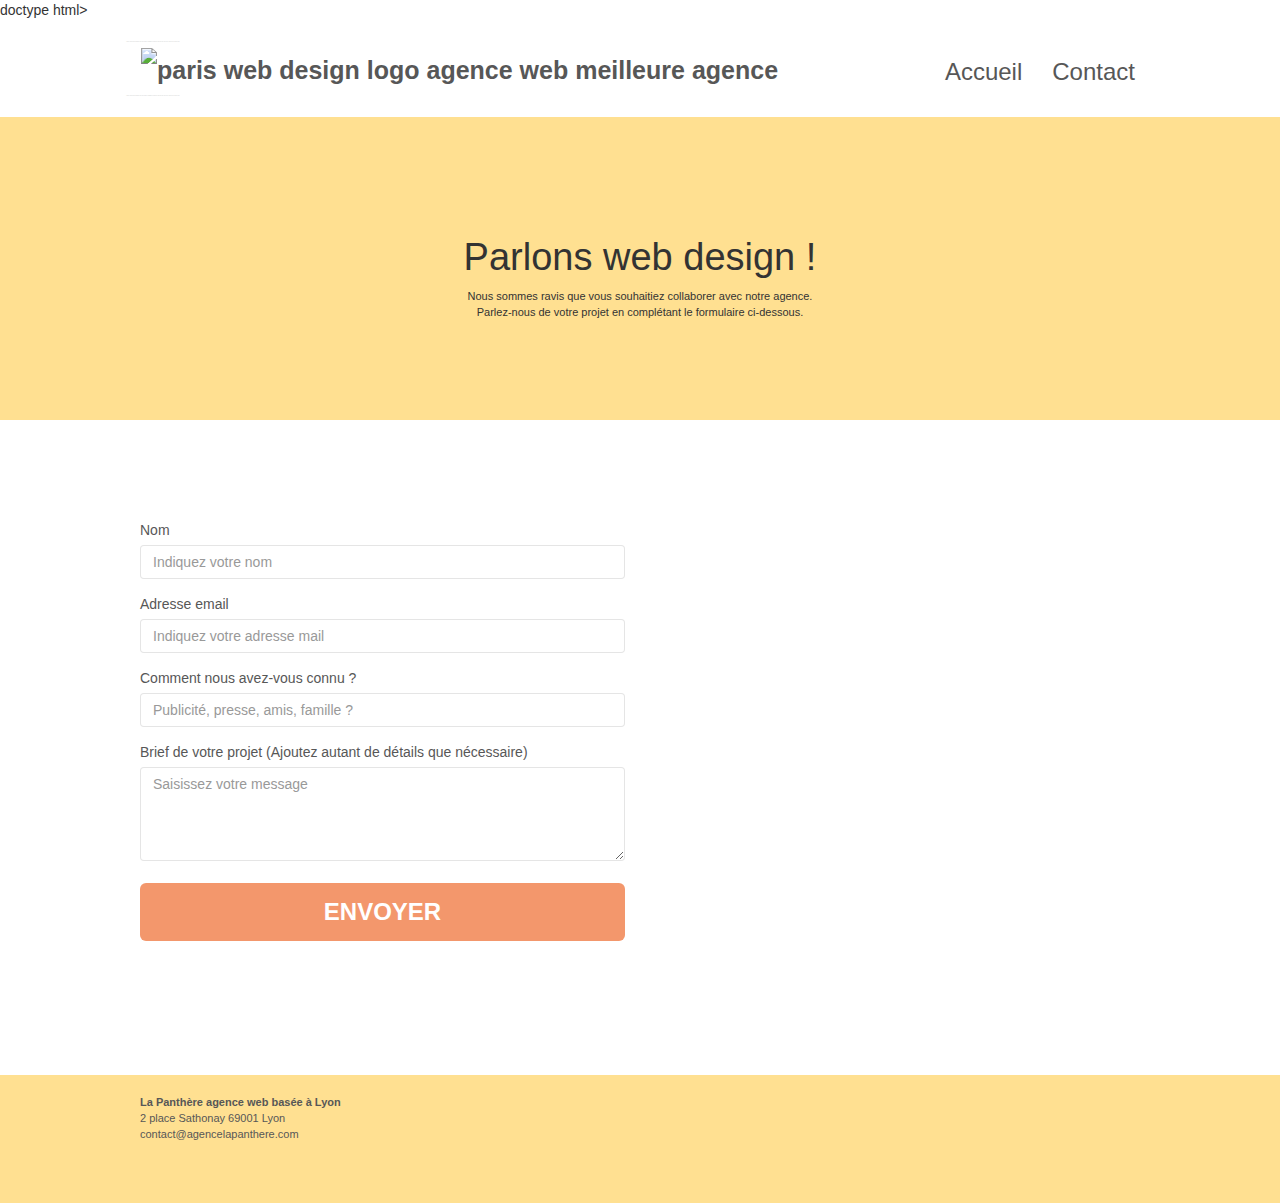
==== page2.html @ 97f0f047 "Update page2.html" ====
<!DOCTYPE html>
<html lang="fr">
<head>
    <meta charset="utf-8">
    <meta name="keywords" content="agence design Paris, stratégie digitale, web design, illustrations">
    <meta name="description" content="Agence La Panthère, agence web créative basée à Lyon. Nous proposons des services de web design, stratégie digitale, et illustrations pour aider les entreprises à se développer et à attirer de nouveaux clients.">
    <meta name="viewport" content="width=device-width, initial-scale=1.0, viewport-fit=cover">
    <link rel="shortcut icon" type="image/png" href="favicon.png">
    
    <!-- Liens vers les styles -->
    <link rel="stylesheet" type="text/css" href="./css/bootstrap.css">
    <link rel="stylesheet" type="text/css" href="style.css">
    <link rel="stylesheet" type="text/css" href="./css/font-awesome.css">
    <link rel="stylesheet" type="text/css" href="./css/et-line.css">
    
    <!-- Scripts JavaScript -->
    <script src="./js/jquery-2.1.0.js"></script>
    <script src="./js/bootstrap.js"></script>
    <script src="./js/blocs.js"></script>
    <script src="./js/jquery.touchSwipe.js" defer></script>
    <script src="./js/gmaps.js"></script>

    <title>Agence La Panthère - Création Web & Stratégie Digitale</title>
</head>

<body>
doctype html>
<html lang="fr">
<head>
    <meta charset="utf-8">
    <meta name="keywords" content="agence design Paris, stratégie digitale, web design, illustrations">
    <meta name="description" content="Agence La Panthère, agence web créative basée à Lyon. Nous proposons des services de web design, stratégie digitale, et illustrations pour aider les entreprises à se développer et à attirer de nouveaux clients.">
    <meta name="viewport" content="width=device-width, initial-scale=1.0, viewport-fit=cover">
    <link rel="shortcut icon" type="image/png" href="favicon.png">
    
    <link rel="stylesheet" type="text/css" href="./css/bootstrap.css">
    <link rel="stylesheet" type="text/css" href="style.css">
    <link rel="stylesheet" type="text/css" href="./css/font-awesome.css">
    <link rel="stylesheet" type="text/css" href="./css/et-line.css">
    
    <script src="./js/jquery-2.1.0.js"></script>
    <script src="./js/bootstrap.js"></script>
    <script src="./js/blocs.js"></script>
    <script src="./js/jquery.touchSwipe.js" defer></script>
    <script src="./js/gmaps.js"></script>

    <title>Agence La Panthère - Création Web & Stratégie Digitale</title>
</head>
<body>
<!-- Principal conteneur -->
<div class="page-container">
<!-- bloc-0 -->
<div class="bloc bgc-white l-bloc " id="bloc-0">
    <div class="container bloc-sm">
        <nav class="navbar row">
            <div class="navbar-header">
                <div class="keywords" style="color:#cccccc;font-size:1px;">Agence web à paris, stratégie web, web design, illustrations, design de site web, site web, web, internet, site internet, site</div>
                <a class="navbar-brand" href="index.html"><img src="img/agence-la-panthere-monochrome.svg" alt="paris web design logo agence web meilleure agence" height="40" /></a>
                <div class="keywords" style="color:#cccccc;font-size:1px;">Agence web à paris, stratégie web, web design, illustrations, design de site web, site web, web, internet, site internet, site</div>
                <button id="nav-toggle" type="button" class="ui-navbar-toggle navbar-toggle" data-toggle="collapse" data-target=".navbar-1">
                    <span class="sr-only">Toggle navigation</span><span class="icon-bar"></span><span class="icon-bar"></span><span class="icon-bar"></span>
                </button>
            </div>
            <div class="collapse navbar-collapse navbar-1 special-dropdown-nav">
                <ul class="site-navigation nav navbar-nav">
                    <li>
                        <a href="index.html">Accueil</a>
                    </li>
                    <li>
                        <a href="page2.html">Contact</a>
                    </li>
                </ul>
            </div>
        </nav>
    </div>
</div>
<!-- bloc-0 END -->

        <!-- Contenu de la page -->
        <div class="bg-repeat bgc-atomic-tangerine d-bloc" id="bloc-6">
            <div class="container bloc-lg">
                <div class="row">
                    <div class="col-sm-12">
                        <h1 class="text-center hero-bloc-text white">
                            Parlons web design !
                        </h1>
                        <p class="text-center mg-lg white tight-width-whitespace">
                            Nous sommes ravis que vous souhaitiez collaborer avec notre agence.<br>
                            Parlez-nous de votre projet en complétant le formulaire ci-dessous.
                        </p>
                    </div>
                </div>
            </div>
        </div>
        <!-- bloc-6 END -->

        <!-- bloc-7 : Formulaire de contact et carte -->
        <div class="bloc bgc-white l-bloc" id="bloc-7">
            <div class="container bloc-lg">
                <div class="row">
                    <!-- Formulaire -->
                    <div class="col-sm-6">
                        <form id="form_1" novalidate success-msg="Votre message est parti." fail-msg="Hum notre serveur mail ne réponds plus. Votre message n'est pas parti. Réessayer plus tard.">
                            <div class="form-group">
                                <label for="name">Nom</label>
                                <input id="name" class="form-control" placeholder="Indiquez votre nom" required />
                            </div>
                            <div class="form-group">
                                <label for="email">Adresse email</label>
                                <input id="email" class="form-control" type="email" placeholder="Indiquez votre adresse mail" required />
                            </div>
                            <div class="form-group">
                                <label for="input_504">Comment nous avez-vous connu ?</label>
                                <input id="input_504" class="form-control" placeholder="Publicité, presse, amis, famille ?" required />
                            </div>
                            <div class="form-group">
                                <label for="message">Brief de votre projet (Ajoutez autant de détails que nécessaire)</label>
                                <textarea id="message" class="form-control" rows="4" cols="50" placeholder="Saisissez votre message" required></textarea>
                            </div>
                            <button class="bloc-button btn btn-lg btn-block cta-hero btn-atomic-tangerine" type="submit">
                                Envoyer
                            </button>
                        </form>
                    </div>
                    <!-- Carte Google -->
                    <div class="col-sm-6">
                        <iframe src="https://www.google.com/maps/embed?pb=..." width="600" height="450" style="border:0;" allowfullscreen="" loading="lazy" referrerpolicy="no-referrer-when-downgrade"></iframe>
                    </div>
                </div>
            </div>
        </div>
        <!-- bloc-7 END -->

        <!-- ScrollToTop Button -->
        <a class="bloc-button btn btn-d scrollToTop" onclick="scrollToTarget('1')"><span class="fa fa-chevron-up"></span></a>
        <!-- ScrollToTop Button END -->

        <!-- bloc-8 : Footer -->
        <footer>
            <div class="bloc bgc-atomic-tangerine d-bloc" id="bloc-8">
                <div class="container bloc-sm">
                    <div class="row">
                        <div class="col-sm-12">
                            <p class="adresse"><b>La Panthère agence web basée à Lyon</b><br> 2 place Sathonay 69001 Lyon<br>
                            <a href="mailto:contact@agencelapanthere.com">contact@agencelapanthere.com</a>
                            </p>
                            <div class="row row-no-gutters social">
                                <div class="col-sm-3 text-center">
                                    <a href="https://twitter.com/"><span class="fa fa-twitter icon-md"></span></a>
                                </div>
                                <div class="col-sm-3 text-center">
                                    <a href="https://www.facebook.com/"><span class="fa fa-facebook icon-md"></span></a>
                                </div>
                                <div class="col-sm-3 text-center">
                                    <a href="https://dribbble.com/"><span class="fa fa-dribbble icon-md"></span></a>
                                </div>
                            </div>
                        </div>
                    </div>
                </div>
            </div>
        </footer>
    </div>
</body>
</html>
---- style.css ----
body {
    margin: 0;
    padding: 0;
    background: #FFF;
    overflow-x: hidden;
    -webkit-font-smoothing: antialiased;
    -moz-osx-font-smoothing: grayscale;
}

a,
button {
    transition: all .3s ease-in-out;
    outline: none!important;
}

a:hover {
    text-decoration: none;
    cursor: pointer;
}

#page-loading-blocs-notifaction {
    position: fixed;
    top: 0;
    bottom: 0;
    width: 100%;
    z-index: 100000;
    background: #FFFFFF url("img/pageload-spinner.gif") no-repeat center center;
}

.bloc {
    width: 100%;
    clear: both;
    background: 50% 50% no-repeat;
    padding: 0 50px;
    -webkit-background-size: cover;
    -moz-background-size: cover;
    -o-background-size: cover;
    background-size: cover;
    position: relative;
}

.bloc .container {
    padding-left: 0;
    padding-right: 0;
}

.bloc-lg {
    padding: 100px 50px;
}

.bloc-md {
    padding: 50px;
}

.bloc-sm {
    padding: 20px 50px;
}

.bg-center,
.bg-l-edge,
.bg-r-edge,
.bg-t-edge,
.bg-b-edge,
.bg-tl-edge,
.bg-bl-edge,
.bg-tr-edge,
.bg-br-edge,
.bg-repeat {
    -webkit-background-size: auto!important;
    -moz-background-size: auto!important;
    -o-background-size: auto!important;
    background-size: auto!important;
}

.bg-repeat {
    background: repeat;
}

.bg-t-edge {
    background: top no-repeat;
}

.bloc-bg-texture::before {
    content: "";
    background-size: 2px 2px;
    position: absolute;
    top: 0;
    bottom: 0;
    left: 0;
    right: 0;
}

.texture-paper::before {
    background: url("img/texture-paper.png");
    background-size: 280px 280px;
}

.b-parallax {
    background-attachment: fixed;
}

.d-bloc {
    color: rgba(255, 255, 255, .7);
}

.d-bloc button:hover {
    color: rgba(255, 255, 255, .9);
}

.d-bloc .icon-round,
.d-bloc .icon-square,
.d-bloc .icon-rounded,
.d-bloc .icon-semi-rounded-a,
.d-bloc .icon-semi-rounded-b {
    border-color: rgba(255, 255, 255, .9);
}

.d-bloc .divider-h span {
    border-color: rgba(255, 255, 255, .2);
}

.d-bloc .a-btn,
.d-bloc .navbar a,
.d-bloc .navbar-brand,
.d-bloc a .icon-sm,
.d-bloc a .icon-md,
.d-bloc a .icon-lg,
.d-bloc a .icon-xl,
.d-bloc h1 a,
.d-bloc h2 a,
.d-bloc h3 a,
.d-bloc h4 a,
.d-bloc h5 a,
.d-bloc h6 a,
.d-bloc p a {
    color: rgba(255, 255, 255, .6);
}

.d-bloc .a-btn:hover,
.d-bloc .navbar a:hover,
.d-bloc .navbar-brand:hover,
.d-bloc a:hover .icon-sm,
.d-bloc a:hover .icon-md,
.d-bloc a:hover .icon-lg,
.d-bloc a:hover .icon-xl,
.d-bloc h1 a:hover,
.d-bloc h2 a:hover,
.d-bloc h3 a:hover,
.d-bloc h4 a:hover,
.d-bloc h5 a:hover,
.d-bloc h6 a:hover,
.d-bloc p a:hover {
    color: rgba(255, 255, 255, 1);
}

.d-bloc .navbar-toggle .icon-bar {
    background: rgba(255, 255, 255, 1);
}

.d-bloc .btn-wire,
.d-bloc .btn-wire:hover {
    color: rgba(255, 255, 255, 1);
    border-color: rgba(255, 255, 255, 1);
}

.d-bloc .panel {
    color: rgba(0, 0, 0, .5);
}

.d-bloc .panel button:hover {
    color: rgba(0, 0, 0, .7);
}

.d-bloc .panel icon {
    border-color: rgba(0, 0, 0, .7);
}

.d-bloc .panel .divider-h span {
    border-color: rgba(0, 0, 0, .1);
}

.d-bloc .panel .a-btn {
    color: rgba(0, 0, 0, .6);
}

.d-bloc .panel .a-btn:hover {
    color: rgba(0, 0, 0, 1);
}

.d-bloc .panel .btn-wire,
.d-bloc .panel .btn-wire:hover {
    color: rgba(0, 0, 0, .7);
    border-color: rgba(0, 0, 0, .3);
}

.d-bloc .panel,
.l-bloc {
    color: rgba(0, 0, 0, .5);
}

.d-bloc .panel button:hover,
.l-bloc button:hover {
    color: rgba(0, 0, 0, .7);
}

.l-bloc .icon-round,
.l-bloc .icon-square,
.l-bloc .icon-rounded,
.l-bloc .icon-semi-rounded-a,
.l-bloc .icon-semi-rounded-b {
    border-color: rgba(0, 0, 0, .7);
}

.d-bloc .panel .divider-h span,
.l-bloc .divider-h span {
    border-color: rgba(0, 0, 0, .1);
}

.d-bloc .panel .a-btn,
.l-bloc .a-btn,
.l-bloc .navbar a,
.l-bloc .navbar-brand,
.l-bloc a .icon-sm,
.l-bloc a .icon-md,
.l-bloc a .icon-lg,
.l-bloc a .icon-xl,
.l-bloc h1 a,
.l-bloc h2 a,
.l-bloc h3 a,
.l-bloc h4 a,
.l-bloc h5 a,
.l-bloc h6 a,
.l-bloc p a {
    color: rgba(0, 0, 0, .6);
}

.d-bloc .panel .a-btn:hover,
.l-bloc .a-btn:hover,
.l-bloc .navbar a:hover,
.l-bloc .navbar-brand:hover,
.l-bloc a:hover .icon-sm,
.l-bloc a:hover .icon-md,
.l-bloc a:hover .icon-lg,
.l-bloc a:hover .icon-xl,
.l-bloc h1 a:hover,
.l-bloc h2 a:hover,
.l-bloc h3 a:hover,
.l-bloc h4 a:hover,
.l-bloc h5 a:hover,
.l-bloc h6 a:hover,
.l-bloc p a:hover {
    color: rgba(0, 0, 0, 1);
}

.l-bloc .navbar-toggle .icon-bar {
    color: rgba(0, 0, 0, .6);
}

.d-bloc .panel .btn-wire,
.d-bloc .panel .btn-wire:hover,
.l-bloc .btn-wire,
.l-bloc .btn-wire:hover {
    color: rgba(0, 0, 0, .7);
    border-color: rgba(0, 0, 0, .3);
}

.voffset {
    margin-top: 30px;
}

.voffset-lg {
    margin-top: 80px;
}

.row-no-gutters {
    margin-right: 0;
    margin-left: 0;
}

.row.row-no-gutters > [class^="col-"],
.row.row-no-gutters > [class*=" col-"] {
    padding-right: 0;
    padding-left: 0;
}

#bloc-1-hero h1 {
    font-size: 32px;
}

.navbar {
    margin-bottom: 0;
    z-index: 1;
}

.navbar-brand {
    height: auto;
    padding: 3px 15px;
    font-size: 25px;
    font-weight: normal;
    font-weight: 600;
    line-height: 44px;
}

.navbar-brand img {
    max-height: 200px;
    margin: 0 5px 0 0;
    display: inline;
}

.navbar-brand img[src$=svg] {
    min-width: 100px;
}

.nav-center .navbar-brand img {
    margin: 0;
}

.navbar .nav {
    padding-top: 2px;
    margin-right: -16px;
    float: right;
    z-index: 1;
}

.nav > li {
    float: left;
    margin-top: 4px;
    font-size: 24px;
}

.navbar-nav .open .dropdown-menu > li > a {
    text-align: inherit;
}

.nav > li a:hover,
.nav > li a:focus {
    background: transparent;
}

.navbar-toggle {
    margin: 10px 10px 0 0;
    border: 0px;
}

.navbar-toggle:hover {
    background: transparent!important;
}

.navbar-toggle .icon-bar {
    background-color: rgba(0, 0, 0, .5);
    width: 26px;
}

.nav-invert .navbar .nav {
    float: left;
}

.nav-invert .navbar-header,
.nav-invert .navbar-brand {
    float: right;
    position: relative;
    z-index: 2;
}

@media (min-width: 768px) {
    .site-navigation {
        position: absolute;
        top: 50%;
        right: 20px;
        transform: translate(0, -50%);
        -webkit-transform: translateY(-50%);
    }
    .nav > li .dropdown-menu a,
    .nav > li .dropdown-menu a:hover {
        color: #484848;
    }
    .nav-invert .site-navigation {
        left: 0;
        right: 0;
    }
    .nav-center {
        text-align: center;
    }
    .nav-center .navbar-header {
        width: 100%;
    }
    .nav-center .navbar-header,
    .nav-center .navbar-brand,
    .nav-center .nav > li {
        float: none;
        display: inline-block;
    }
    .nav-center .site-navigation {
        position: relative;
        width: 100%;
        right: 0;
        margin-right: 0px;
        margin-top: 20px;
    }
    .nav-center.mini-nav .navbar-toggle {
        float: none;
        margin: 10px auto 0;
    }
}

.nav > li > .dropdown a {
    background: none!important;
    display: block;
    padding: 14px 15px;
}

nav .caret {
    margin: 0 5px;
}

.dropdown-menu .dropdown-menu {
    top: -8px;
    left: 100%;
}

.dropdown-menu .dropmenu-flow-right {
    top: 100%;
    left: 0;
    margin-left: -1px;
    border-top-left-radius: 0;
    border-top-right-radius: 0;
}

.dropdown-menu .dropdown span {
    border: 4px solid black;
    border-top-color: transparent;
    border-right-color: transparent;
    border-bottom-color: transparent;
    margin: 6px -5px 0 0!important;
    float: right;
}

.mg-md {
    margin-top: 10px;
    margin-bottom: 20px;
}

.mg-lg {
    margin-top: 10px;
    margin-bottom: 40px;
}

.btn {
    margin: 0 5px 5px 0;
}

.btn.pull-right {
    margin: 0 0 5px 5px;
}

.btn-d,
.btn-d:hover,
.btn-d:focus {
    color: #FFF;
    background: rgba(0, 0, 0, .3);
}

button {
    outline: none!important;
}

.btn-rd {
    border-radius: 40px;
}

.btn-clean {
    border: 1px solid rgba(0, 0, 0, .08);
    border-bottom-color: rgba(0, 0, 0, .1);
    text-shadow: 0 1px 0 rgba(0, 0, 1, .1);
    box-shadow: 0 1px 3px rgba(0, 0, 1, .25), inset 0 1px 0 0 rgba(255, 255, 255, .15);
}

.icon-md {
    font-size: 30px!important;
}

.icon-lg {
    font-size: 60px!important;
}

.sm-shadow {
    text-shadow: 0 1px 2px rgba(0, 0, 0, .3);
}

.panel-sq,
.panel-sq .panel-heading,
.panel-sq .panel-footer {
    border-radius: 0;
}

.panel-rd {
    border-radius: 30px;
}

.panel-rd .panel-heading {
    border-radius: 29px 29px 0 0;
}

.panel-rd .panel-footer {
    border-radius: 0 0 29px 29px;
}

.form-control {
    border-color: rgba(0, 0, 0, .1);
    box-shadow: none;
}

.scrollToTop {
    width: 40px;
    height: 40px;
    position: fixed;
    bottom: 20px;
    right: 20px;
    opacity: 0;
    z-index: 500;
    transition: all .3s ease-in-out;
}

.scrollToTop span {
    margin-top: 6px;
}

.showScrollTop {
    font-size: 14px;
    opacity: 1;
}

a[data-lightbox] {
    position: relative;
    display: block;
    text-align: center;
}

a[data-lightbox]:hover::before {
    content: "+";
    font-family: "HelveticaNeue-Light", "Helvetica Neue Light", "Helvetica Neue", Helvetica, Arial;
    font-size: 32px;
    width: 50px;
    height: 50px;
    margin-left: -25px;
    border-radius: 50%;
    background: rgba(0, 0, 0, .6);
    color: #FFF;
    font-weight: 100;
    z-index: 1;
    position: absolute;
    top: 50%;
    transform: translateY(-50%);
    -webkit-transform: translateY(-50%);
}

a[data-lightbox]:hover img {
    opacity: 0.6;
    -webkit-animation-fill-mode: none;
    animation-fill-mode: none;
}

#lightbox-modal {
    display: flex;
    align-items: center;
}

#lightbox-modal .modal-dialog {
    width: 90%;
    max-width: 900px;
    margin: 0 auto 0;
}

#lightbox-modal .modal-dialog img {
    max-height: 90vh;
    margin: 0 auto;
}

.lightbox-caption {
    padding: 20px;
    color: #FFF;
    background: rgba(0, 0, 0, .5);
    position: absolute;
    left: 15px;
    right: 15px;
    bottom: 5px;
}

.close-lightbox {
    color: #FFF;
    font-size: 30px;
    position: absolute;
    top: 20px;
    right: 20px;
    z-index: 20;
    background: rgba(0, 0, 0, .5);
    border: none;
    line-height: 30px;
    padding: 0 9px 5px;
    opacity: 0.3;
}

.close-lightbox:hover,
.next-lightbox:hover,
.prev-lightbox:hover {
    opacity: 1.0;
    color: #FFF;
}

.next-lightbox,
.prev-lightbox {
    font-size: 20px;
    color: rgba(255, 255, 255, .9);
    background: rgba(0, 0, 0, .5);
    transition: all .2s ease-in-out;
    position: absolute;
    top: 45%;
    z-index: 1;
    opacity: 0.4;
}

.next-lightbox {
    padding: 6px 8px 1px 13px;
    right: 25px;
}

.prev-lightbox {
    padding: 6px 13px 1px 10px;
    left: 25px;
}

.snapshot-lb .modal-body {
    padding-bottom: 45px;
}

.snapshot-lb .lightbox-caption {
    padding: 0;
    color: rgba(0, 0, 0, .5);
    background: none;
}

h1,
h2,
h3,
h4,
h5,
h6,
p,
label,
.btn,
a {
    font-family: "helvetica";
    font-weight: 400;
    color: #575757!important;
}

.container {
    max-width: 1000px;
}

.hero-bloc-text {
    font-size: 38px;
}

.hero-bloc-text-sub {
    font-size: 36px;
}

.statement-bloc-text {
    line-height: 26px;
    font-style: italic;
    font-size: 20px;
    text-align: center;
    font-weight: lighter;
    max-width: 520px;
    margin: auto auto auto auto;
}

p {
    font-size: 11px;
}

.tight-width-whitespace {
    max-width: 600px;
    margin: auto auto auto auto;
}

.h1 {
    font-size: 20px;
    font-family: "Open Sans";
}

.cta-hero {
    margin-top: 22px;
    color: #FFFFFF!important;
    text-transform: uppercase;
    padding: 12px 28px 12px 28px;
    font-size: 24px;
    font-weight: 700;
}

.social {
    max-width: 400px;
    margin: auto auto auto auto;
}

h2 {
    font-size: 22px;
    line-height: 1.4em;
}

h3 {
    font-size: 15px;
    text-transform: uppercase;
    font-weight: 700;
    color: #333333!important;
}

.med-width-whitespace {
    max-width: 800px;
    margin: auto auto auto auto;
    box-shadow: 0px 0px 0px #000000;
}

h1 {
    color: #333333!important;
}

h4 {
    color: #333333!important;
}

.icons {
    margin-bottom: 14px;
    margin-top: 24px;
}

.white {
    color: #333333!important;
}

.portfolio-thumb {
    margin-bottom: 24px;
}

.portfolio-row {
    margin-bottom: 44px;
    margin-top: 50px;
}

.avatar {
    box-shadow: 0px 4px 9px rgba(0, 0, 0, 0.3);
}

.black-background {
    background-color: rgba(165, 147, 99, 0.7);
    padding: 40px 40px 40px 40px;
}

.bold-link {
    font-weight: 900;
    text-decoration: underline!important;
}

.bgc-white {
    background-color: #FFFFFF;
}

.bgc-dark-slate-blue {
    background-color: #000000;
}

.bgc-atomic-tangerine {
    background-color: #FFE091;
}

.tc-white {
    color: #F3976C!important;
}

.btn-atomic-tangerine {
    background: #F3976C;
    color: #FFFFFF!important;
}

.btn-atomic-tangerine:hover {
    background: #c27956!important;
    color: #FFFFFF!important;
}

.ltc-white {
    color: #FFFFFF!important;
}

.ltc-white:hover {
    color: #cccccc!important;
}

.ltc-atomic-tangerine {
    color: #F3976C!important;
}

.ltc-atomic-tangerine:hover {
    color: #c27956!important;
}

.icon-dark-slate-blue {
    color: #364577!important;
    border-color: #364577!important;
}

.bg-dots-bg {
    background-image: url("img/dots-bg.png");
}

.bg-lines-h2-bg {
    background-image: url("img/lines-h2-bg.png");
}

.bg-banniere {
    background-image: url("img/agence-la-panthere.jpg");
}

.bg-presentation {
    background-image: url("img/image-de-presentation.bmp");
}

@media (max-width: 1024px) {
    .bloc {
        padding-left: 20px;
        padding-right: 20px;
    }
    .bloc.full-width-bloc,
    .bloc-tile-2.full-width-bloc .container,
    .bloc-tile-3.full-width-bloc .container,
    .bloc-tile-4.full-width-bloc .container {
        padding-left: 0;
        padding-right: 0;
    }
}

@media (max-width: 992px) and (min-width: 768px) {
    .navbar .nav {
        max-width: 80%
    }
    .nav-center.navbar .nav {
        max-width: 100%
    }
}

@media only screen and (min-device-width: 768px) and (max-device-width: 1024px) and (orientation: landscape) {
    .b-parallax {
        background-attachment: scroll;
    }
}

@media only screen and (min-device-width: 1024px) and (max-device-width: 1366px) and (-webkit-min-device-pixel-ratio: 1.5) {
    .b-parallax {
        background-attachment: scroll;
    }
}

@media (max-width: 991px) {
    .container {
        width: 100%;
    }
    .b-parallax {
        background-attachment: scroll;
    }
    .page-container,
    #hero-bloc {
        overflow-x: hidden;
        position: relative;
    }
    .bloc {
        padding-left: constant(safe-area-inset-left);
        padding-right: constant(safe-area-inset-right);
    }
    .bloc-group,
    .bloc-group .bloc {
        display: block;
        width: 100%;
    }
    .bloc-fill-screen .fill-bloc-top-edge,
    .bloc-fill-screen .fill-bloc-bottom-edge {
        padding: 0 20px;
        padding-left: constant(safe-area-inset-left);
        padding-right: constant(safe-area-inset-right);
    }
}

@media (max-width: 767px) {
    .page-container {
        overflow-x: hidden;
        position: relative;
    }
    h1,
    h2,
    h3,
    h4,
    h5,
    h6,
    p,
    #disqus_thread {
        padding-left: 10px!important;
        padding-right: 10px!important;
    }
    .b-parallax {
        background-attachment: scroll;
    }
    .navbar .nav {
        padding-top: 0;
        border-top: 1px solid rgba(0, 0, 0, .2);
        float: none!important;
    }
    .navbar.row {
        margin-left: 0;
        margin-right: 0;
    }
    .site-navigation {
        position: inherit;
        transform: none;
        -webkit-transform: none;
        -ms-transform: none;
    }
    .nav > li {
        margin-top: 0;
        border-bottom: 1px solid rgba(0, 0, 0, .1);
        background: rgba(0, 0, 0, .05);
        text-align: left;
        padding-left: 15px;
        width: 100%;
    }
    .nav > li:hover {
        background: rgba(0, 0, 0, .08);
    }
    .dropdown .dropdown a .caret {
        float: none;
        margin: 5px 0 0 10px!important;
        border: 4px solid black;
        border-bottom-color: transparent;
        border-right-color: transparent;
        border-left-color: transparent;
    }
    #hero-bloc .navbar .nav {
        background: rgba(0, 0, 0, .8);
    }
    #hero-bloc .navbar .nav a {
        color: rgba(255, 255, 255, .6);
    }
    .hero {
        padding: 50px 0;
    }
    .hero-nav {
        left: -1px;
        right: -1px;
    }
    .navbar-collapse {
        padding: 0;
        overflow-x: hidden;
        -webkit-box-shadow: none;
        box-shadow: none;
    }
    .navbar-brand img {
        max-height: 40px;
        width: auto;
    }
    .nav-invert .navbar-header {
        float: none;
        width: 100%;
    }
    .nav-invert .navbar-toggle {
        float: left;
        margin-left: 10px;
    }
    .bloc {
        padding-left: 0;
        padding-right: 0;
    }
    .bloc-xxl,
    .bloc-xl,
    .bloc-lg {
        padding: 40px 0;
    }
    .bloc-sm,
    .bloc-md {
        padding-left: 0;
        padding-right: 0;
    }
    .bloc-tile-2 .container,
    .bloc-tile-3 .container,
    .bloc-tile-4 .container,
    .bloc-fill-screen .fill-bloc-top-edge,
    .bloc-fill-screen .fill-bloc-bottom-edge {
        padding-left: 0;
        padding-right: 0;
    }
    .a-block {
        padding: 0 10px;
    }
    .btn-dwn {
        display: none;
    }
    .voffset {
        margin-top: 5px;
    }
    .voffset-md {
        margin-top: 20px;
    }
    .voffset-lg {
        margin-top: 30px;
    }
    form {
        padding: 5px;
    }
    .close-lightbox {
        display: inline-block;
    }
    .blocsapp-device-iphone5 {
        background-size: 216px 425px;
        padding-top: 60px;
        width: 216px;
        height: 425px;
    }
    .blocsapp-device-iphone5 img {
        width: 180px;
        height: 320px;
    }
}

@media (max-width: 400px) {
    .bloc {
        padding-left: 0;
        padding-right: 0;
    }
}

@media (max-width: 767px) {
    .bloc-mob-center-text {
        text-align: center;
    }
}
bloc-5-cta
#bloc-5-cta {
  margin-bottom: 100px; 
}
---- style.css ----
body {
    margin: 0;
    padding: 0;
    background: #FFF;
    overflow-x: hidden;
    -webkit-font-smoothing: antialiased;
    -moz-osx-font-smoothing: grayscale;
}

a,
button {
    transition: all .3s ease-in-out;
    outline: none!important;
}

a:hover {
    text-decoration: none;
    cursor: pointer;
}

#page-loading-blocs-notifaction {
    position: fixed;
    top: 0;
    bottom: 0;
    width: 100%;
    z-index: 100000;
    background: #FFFFFF url("img/pageload-spinner.gif") no-repeat center center;
}

.bloc {
    width: 100%;
    clear: both;
    background: 50% 50% no-repeat;
    padding: 0 50px;
    -webkit-background-size: cover;
    -moz-background-size: cover;
    -o-background-size: cover;
    background-size: cover;
    position: relative;
}

.bloc .container {
    padding-left: 0;
    padding-right: 0;
}

.bloc-lg {
    padding: 100px 50px;
}

.bloc-md {
    padding: 50px;
}

.bloc-sm {
    padding: 20px 50px;
}

.bg-center,
.bg-l-edge,
.bg-r-edge,
.bg-t-edge,
.bg-b-edge,
.bg-tl-edge,
.bg-bl-edge,
.bg-tr-edge,
.bg-br-edge,
.bg-repeat {
    -webkit-background-size: auto!important;
    -moz-background-size: auto!important;
    -o-background-size: auto!important;
    background-size: auto!important;
}

.bg-repeat {
    background: repeat;
}

.bg-t-edge {
    background: top no-repeat;
}

.bloc-bg-texture::before {
    content: "";
    background-size: 2px 2px;
    position: absolute;
    top: 0;
    bottom: 0;
    left: 0;
    right: 0;
}

.texture-paper::before {
    background: url("img/texture-paper.png");
    background-size: 280px 280px;
}

.b-parallax {
    background-attachment: fixed;
}

.d-bloc {
    color: rgba(255, 255, 255, .7);
}

.d-bloc button:hover {
    color: rgba(255, 255, 255, .9);
}

.d-bloc .icon-round,
.d-bloc .icon-square,
.d-bloc .icon-rounded,
.d-bloc .icon-semi-rounded-a,
.d-bloc .icon-semi-rounded-b {
    border-color: rgba(255, 255, 255, .9);
}

.d-bloc .divider-h span {
    border-color: rgba(255, 255, 255, .2);
}

.d-bloc .a-btn,
.d-bloc .navbar a,
.d-bloc .navbar-brand,
.d-bloc a .icon-sm,
.d-bloc a .icon-md,
.d-bloc a .icon-lg,
.d-bloc a .icon-xl,
.d-bloc h1 a,
.d-bloc h2 a,
.d-bloc h3 a,
.d-bloc h4 a,
.d-bloc h5 a,
.d-bloc h6 a,
.d-bloc p a {
    color: rgba(255, 255, 255, .6);
}

.d-bloc .a-btn:hover,
.d-bloc .navbar a:hover,
.d-bloc .navbar-brand:hover,
.d-bloc a:hover .icon-sm,
.d-bloc a:hover .icon-md,
.d-bloc a:hover .icon-lg,
.d-bloc a:hover .icon-xl,
.d-bloc h1 a:hover,
.d-bloc h2 a:hover,
.d-bloc h3 a:hover,
.d-bloc h4 a:hover,
.d-bloc h5 a:hover,
.d-bloc h6 a:hover,
.d-bloc p a:hover {
    color: rgba(255, 255, 255, 1);
}

.d-bloc .navbar-toggle .icon-bar {
    background: rgba(255, 255, 255, 1);
}

.d-bloc .btn-wire,
.d-bloc .btn-wire:hover {
    color: rgba(255, 255, 255, 1);
    border-color: rgba(255, 255, 255, 1);
}

.d-bloc .panel {
    color: rgba(0, 0, 0, .5);
}

.d-bloc .panel button:hover {
    color: rgba(0, 0, 0, .7);
}

.d-bloc .panel icon {
    border-color: rgba(0, 0, 0, .7);
}

.d-bloc .panel .divider-h span {
    border-color: rgba(0, 0, 0, .1);
}

.d-bloc .panel .a-btn {
    color: rgba(0, 0, 0, .6);
}

.d-bloc .panel .a-btn:hover {
    color: rgba(0, 0, 0, 1);
}

.d-bloc .panel .btn-wire,
.d-bloc .panel .btn-wire:hover {
    color: rgba(0, 0, 0, .7);
    border-color: rgba(0, 0, 0, .3);
}

.d-bloc .panel,
.l-bloc {
    color: rgba(0, 0, 0, .5);
}

.d-bloc .panel button:hover,
.l-bloc button:hover {
    color: rgba(0, 0, 0, .7);
}

.l-bloc .icon-round,
.l-bloc .icon-square,
.l-bloc .icon-rounded,
.l-bloc .icon-semi-rounded-a,
.l-bloc .icon-semi-rounded-b {
    border-color: rgba(0, 0, 0, .7);
}

.d-bloc .panel .divider-h span,
.l-bloc .divider-h span {
    border-color: rgba(0, 0, 0, .1);
}

.d-bloc .panel .a-btn,
.l-bloc .a-btn,
.l-bloc .navbar a,
.l-bloc .navbar-brand,
.l-bloc a .icon-sm,
.l-bloc a .icon-md,
.l-bloc a .icon-lg,
.l-bloc a .icon-xl,
.l-bloc h1 a,
.l-bloc h2 a,
.l-bloc h3 a,
.l-bloc h4 a,
.l-bloc h5 a,
.l-bloc h6 a,
.l-bloc p a {
    color: rgba(0, 0, 0, .6);
}

.d-bloc .panel .a-btn:hover,
.l-bloc .a-btn:hover,
.l-bloc .navbar a:hover,
.l-bloc .navbar-brand:hover,
.l-bloc a:hover .icon-sm,
.l-bloc a:hover .icon-md,
.l-bloc a:hover .icon-lg,
.l-bloc a:hover .icon-xl,
.l-bloc h1 a:hover,
.l-bloc h2 a:hover,
.l-bloc h3 a:hover,
.l-bloc h4 a:hover,
.l-bloc h5 a:hover,
.l-bloc h6 a:hover,
.l-bloc p a:hover {
    color: rgba(0, 0, 0, 1);
}

.l-bloc .navbar-toggle .icon-bar {
    color: rgba(0, 0, 0, .6);
}

.d-bloc .panel .btn-wire,
.d-bloc .panel .btn-wire:hover,
.l-bloc .btn-wire,
.l-bloc .btn-wire:hover {
    color: rgba(0, 0, 0, .7);
    border-color: rgba(0, 0, 0, .3);
}

.voffset {
    margin-top: 30px;
}

.voffset-lg {
    margin-top: 80px;
}

.row-no-gutters {
    margin-right: 0;
    margin-left: 0;
}

.row.row-no-gutters > [class^="col-"],
.row.row-no-gutters > [class*=" col-"] {
    padding-right: 0;
    padding-left: 0;
}

#bloc-1-hero h1 {
    font-size: 32px;
}

.navbar {
    margin-bottom: 0;
    z-index: 1;
}

.navbar-brand {
    height: auto;
    padding: 3px 15px;
    font-size: 25px;
    font-weight: normal;
    font-weight: 600;
    line-height: 44px;
}

.navbar-brand img {
    max-height: 200px;
    margin: 0 5px 0 0;
    display: inline;
}

.navbar-brand img[src$=svg] {
    min-width: 100px;
}

.nav-center .navbar-brand img {
    margin: 0;
}

.navbar .nav {
    padding-top: 2px;
    margin-right: -16px;
    float: right;
    z-index: 1;
}

.nav > li {
    float: left;
    margin-top: 4px;
    font-size: 24px;
}

.navbar-nav .open .dropdown-menu > li > a {
    text-align: inherit;
}

.nav > li a:hover,
.nav > li a:focus {
    background: transparent;
}

.navbar-toggle {
    margin: 10px 10px 0 0;
    border: 0px;
}

.navbar-toggle:hover {
    background: transparent!important;
}

.navbar-toggle .icon-bar {
    background-color: rgba(0, 0, 0, .5);
    width: 26px;
}

.nav-invert .navbar .nav {
    float: left;
}

.nav-invert .navbar-header,
.nav-invert .navbar-brand {
    float: right;
    position: relative;
    z-index: 2;
}

@media (min-width: 768px) {
    .site-navigation {
        position: absolute;
        top: 50%;
        right: 20px;
        transform: translate(0, -50%);
        -webkit-transform: translateY(-50%);
    }
    .nav > li .dropdown-menu a,
    .nav > li .dropdown-menu a:hover {
        color: #484848;
    }
    .nav-invert .site-navigation {
        left: 0;
        right: 0;
    }
    .nav-center {
        text-align: center;
    }
    .nav-center .navbar-header {
        width: 100%;
    }
    .nav-center .navbar-header,
    .nav-center .navbar-brand,
    .nav-center .nav > li {
        float: none;
        display: inline-block;
    }
    .nav-center .site-navigation {
        position: relative;
        width: 100%;
        right: 0;
        margin-right: 0px;
        margin-top: 20px;
    }
    .nav-center.mini-nav .navbar-toggle {
        float: none;
        margin: 10px auto 0;
    }
}

.nav > li > .dropdown a {
    background: none!important;
    display: block;
    padding: 14px 15px;
}

nav .caret {
    margin: 0 5px;
}

.dropdown-menu .dropdown-menu {
    top: -8px;
    left: 100%;
}

.dropdown-menu .dropmenu-flow-right {
    top: 100%;
    left: 0;
    margin-left: -1px;
    border-top-left-radius: 0;
    border-top-right-radius: 0;
}

.dropdown-menu .dropdown span {
    border: 4px solid black;
    border-top-color: transparent;
    border-right-color: transparent;
    border-bottom-color: transparent;
    margin: 6px -5px 0 0!important;
    float: right;
}

.mg-md {
    margin-top: 10px;
    margin-bottom: 20px;
}

.mg-lg {
    margin-top: 10px;
    margin-bottom: 40px;
}

.btn {
    margin: 0 5px 5px 0;
}

.btn.pull-right {
    margin: 0 0 5px 5px;
}

.btn-d,
.btn-d:hover,
.btn-d:focus {
    color: #FFF;
    background: rgba(0, 0, 0, .3);
}

button {
    outline: none!important;
}

.btn-rd {
    border-radius: 40px;
}

.btn-clean {
    border: 1px solid rgba(0, 0, 0, .08);
    border-bottom-color: rgba(0, 0, 0, .1);
    text-shadow: 0 1px 0 rgba(0, 0, 1, .1);
    box-shadow: 0 1px 3px rgba(0, 0, 1, .25), inset 0 1px 0 0 rgba(255, 255, 255, .15);
}

.icon-md {
    font-size: 30px!important;
}

.icon-lg {
    font-size: 60px!important;
}

.sm-shadow {
    text-shadow: 0 1px 2px rgba(0, 0, 0, .3);
}

.panel-sq,
.panel-sq .panel-heading,
.panel-sq .panel-footer {
    border-radius: 0;
}

.panel-rd {
    border-radius: 30px;
}

.panel-rd .panel-heading {
    border-radius: 29px 29px 0 0;
}

.panel-rd .panel-footer {
    border-radius: 0 0 29px 29px;
}

.form-control {
    border-color: rgba(0, 0, 0, .1);
    box-shadow: none;
}

.scrollToTop {
    width: 40px;
    height: 40px;
    position: fixed;
    bottom: 20px;
    right: 20px;
    opacity: 0;
    z-index: 500;
    transition: all .3s ease-in-out;
}

.scrollToTop span {
    margin-top: 6px;
}

.showScrollTop {
    font-size: 14px;
    opacity: 1;
}

a[data-lightbox] {
    position: relative;
    display: block;
    text-align: center;
}

a[data-lightbox]:hover::before {
    content: "+";
    font-family: "HelveticaNeue-Light", "Helvetica Neue Light", "Helvetica Neue", Helvetica, Arial;
    font-size: 32px;
    width: 50px;
    height: 50px;
    margin-left: -25px;
    border-radius: 50%;
    background: rgba(0, 0, 0, .6);
    color: #FFF;
    font-weight: 100;
    z-index: 1;
    position: absolute;
    top: 50%;
    transform: translateY(-50%);
    -webkit-transform: translateY(-50%);
}

a[data-lightbox]:hover img {
    opacity: 0.6;
    -webkit-animation-fill-mode: none;
    animation-fill-mode: none;
}

#lightbox-modal {
    display: flex;
    align-items: center;
}

#lightbox-modal .modal-dialog {
    width: 90%;
    max-width: 900px;
    margin: 0 auto 0;
}

#lightbox-modal .modal-dialog img {
    max-height: 90vh;
    margin: 0 auto;
}

.lightbox-caption {
    padding: 20px;
    color: #FFF;
    background: rgba(0, 0, 0, .5);
    position: absolute;
    left: 15px;
    right: 15px;
    bottom: 5px;
}

.close-lightbox {
    color: #FFF;
    font-size: 30px;
    position: absolute;
    top: 20px;
    right: 20px;
    z-index: 20;
    background: rgba(0, 0, 0, .5);
    border: none;
    line-height: 30px;
    padding: 0 9px 5px;
    opacity: 0.3;
}

.close-lightbox:hover,
.next-lightbox:hover,
.prev-lightbox:hover {
    opacity: 1.0;
    color: #FFF;
}

.next-lightbox,
.prev-lightbox {
    font-size: 20px;
    color: rgba(255, 255, 255, .9);
    background: rgba(0, 0, 0, .5);
    transition: all .2s ease-in-out;
    position: absolute;
    top: 45%;
    z-index: 1;
    opacity: 0.4;
}

.next-lightbox {
    padding: 6px 8px 1px 13px;
    right: 25px;
}

.prev-lightbox {
    padding: 6px 13px 1px 10px;
    left: 25px;
}

.snapshot-lb .modal-body {
    padding-bottom: 45px;
}

.snapshot-lb .lightbox-caption {
    padding: 0;
    color: rgba(0, 0, 0, .5);
    background: none;
}

h1,
h2,
h3,
h4,
h5,
h6,
p,
label,
.btn,
a {
    font-family: "helvetica";
    font-weight: 400;
    color: #575757!important;
}

.container {
    max-width: 1000px;
}

.hero-bloc-text {
    font-size: 38px;
}

.hero-bloc-text-sub {
    font-size: 36px;
}

.statement-bloc-text {
    line-height: 26px;
    font-style: italic;
    font-size: 20px;
    text-align: center;
    font-weight: lighter;
    max-width: 520px;
    margin: auto auto auto auto;
}

p {
    font-size: 11px;
}

.tight-width-whitespace {
    max-width: 600px;
    margin: auto auto auto auto;
}

.h1 {
    font-size: 20px;
    font-family: "Open Sans";
}

.cta-hero {
    margin-top: 22px;
    color: #FFFFFF!important;
    text-transform: uppercase;
    padding: 12px 28px 12px 28px;
    font-size: 24px;
    font-weight: 700;
}

.social {
    max-width: 400px;
    margin: auto auto auto auto;
}

h2 {
    font-size: 22px;
    line-height: 1.4em;
}

h3 {
    font-size: 15px;
    text-transform: uppercase;
    font-weight: 700;
    color: #333333!important;
}

.med-width-whitespace {
    max-width: 800px;
    margin: auto auto auto auto;
    box-shadow: 0px 0px 0px #000000;
}

h1 {
    color: #333333!important;
}

h4 {
    color: #333333!important;
}

.icons {
    margin-bottom: 14px;
    margin-top: 24px;
}

.white {
    color: #333333!important;
}

.portfolio-thumb {
    margin-bottom: 24px;
}

.portfolio-row {
    margin-bottom: 44px;
    margin-top: 50px;
}

.avatar {
    box-shadow: 0px 4px 9px rgba(0, 0, 0, 0.3);
}

.black-background {
    background-color: rgba(165, 147, 99, 0.7);
    padding: 40px 40px 40px 40px;
}

.bold-link {
    font-weight: 900;
    text-decoration: underline!important;
}

.bgc-white {
    background-color: #FFFFFF;
}

.bgc-dark-slate-blue {
    background-color: #000000;
}

.bgc-atomic-tangerine {
    background-color: #FFE091;
}

.tc-white {
    color: #F3976C!important;
}

.btn-atomic-tangerine {
    background: #F3976C;
    color: #FFFFFF!important;
}

.btn-atomic-tangerine:hover {
    background: #c27956!important;
    color: #FFFFFF!important;
}

.ltc-white {
    color: #FFFFFF!important;
}

.ltc-white:hover {
    color: #cccccc!important;
}

.ltc-atomic-tangerine {
    color: #F3976C!important;
}

.ltc-atomic-tangerine:hover {
    color: #c27956!important;
}

.icon-dark-slate-blue {
    color: #364577!important;
    border-color: #364577!important;
}

.bg-dots-bg {
    background-image: url("img/dots-bg.png");
}

.bg-lines-h2-bg {
    background-image: url("img/lines-h2-bg.png");
}

.bg-banniere {
    background-image: url("img/agence-la-panthere.jpg");
}

.bg-presentation {
    background-image: url("img/image-de-presentation.bmp");
}

@media (max-width: 1024px) {
    .bloc {
        padding-left: 20px;
        padding-right: 20px;
    }
    .bloc.full-width-bloc,
    .bloc-tile-2.full-width-bloc .container,
    .bloc-tile-3.full-width-bloc .container,
    .bloc-tile-4.full-width-bloc .container {
        padding-left: 0;
        padding-right: 0;
    }
}

@media (max-width: 992px) and (min-width: 768px) {
    .navbar .nav {
        max-width: 80%
    }
    .nav-center.navbar .nav {
        max-width: 100%
    }
}

@media only screen and (min-device-width: 768px) and (max-device-width: 1024px) and (orientation: landscape) {
    .b-parallax {
        background-attachment: scroll;
    }
}

@media only screen and (min-device-width: 1024px) and (max-device-width: 1366px) and (-webkit-min-device-pixel-ratio: 1.5) {
    .b-parallax {
        background-attachment: scroll;
    }
}

@media (max-width: 991px) {
    .container {
        width: 100%;
    }
    .b-parallax {
        background-attachment: scroll;
    }
    .page-container,
    #hero-bloc {
        overflow-x: hidden;
        position: relative;
    }
    .bloc {
        padding-left: constant(safe-area-inset-left);
        padding-right: constant(safe-area-inset-right);
    }
    .bloc-group,
    .bloc-group .bloc {
        display: block;
        width: 100%;
    }
    .bloc-fill-screen .fill-bloc-top-edge,
    .bloc-fill-screen .fill-bloc-bottom-edge {
        padding: 0 20px;
        padding-left: constant(safe-area-inset-left);
        padding-right: constant(safe-area-inset-right);
    }
}

@media (max-width: 767px) {
    .page-container {
        overflow-x: hidden;
        position: relative;
    }
    h1,
    h2,
    h3,
    h4,
    h5,
    h6,
    p,
    #disqus_thread {
        padding-left: 10px!important;
        padding-right: 10px!important;
    }
    .b-parallax {
        background-attachment: scroll;
    }
    .navbar .nav {
        padding-top: 0;
        border-top: 1px solid rgba(0, 0, 0, .2);
        float: none!important;
    }
    .navbar.row {
        margin-left: 0;
        margin-right: 0;
    }
    .site-navigation {
        position: inherit;
        transform: none;
        -webkit-transform: none;
        -ms-transform: none;
    }
    .nav > li {
        margin-top: 0;
        border-bottom: 1px solid rgba(0, 0, 0, .1);
        background: rgba(0, 0, 0, .05);
        text-align: left;
        padding-left: 15px;
        width: 100%;
    }
    .nav > li:hover {
        background: rgba(0, 0, 0, .08);
    }
    .dropdown .dropdown a .caret {
        float: none;
        margin: 5px 0 0 10px!important;
        border: 4px solid black;
        border-bottom-color: transparent;
        border-right-color: transparent;
        border-left-color: transparent;
    }
    #hero-bloc .navbar .nav {
        background: rgba(0, 0, 0, .8);
    }
    #hero-bloc .navbar .nav a {
        color: rgba(255, 255, 255, .6);
    }
    .hero {
        padding: 50px 0;
    }
    .hero-nav {
        left: -1px;
        right: -1px;
    }
    .navbar-collapse {
        padding: 0;
        overflow-x: hidden;
        -webkit-box-shadow: none;
        box-shadow: none;
    }
    .navbar-brand img {
        max-height: 40px;
        width: auto;
    }
    .nav-invert .navbar-header {
        float: none;
        width: 100%;
    }
    .nav-invert .navbar-toggle {
        float: left;
        margin-left: 10px;
    }
    .bloc {
        padding-left: 0;
        padding-right: 0;
    }
    .bloc-xxl,
    .bloc-xl,
    .bloc-lg {
        padding: 40px 0;
    }
    .bloc-sm,
    .bloc-md {
        padding-left: 0;
        padding-right: 0;
    }
    .bloc-tile-2 .container,
    .bloc-tile-3 .container,
    .bloc-tile-4 .container,
    .bloc-fill-screen .fill-bloc-top-edge,
    .bloc-fill-screen .fill-bloc-bottom-edge {
        padding-left: 0;
        padding-right: 0;
    }
    .a-block {
        padding: 0 10px;
    }
    .btn-dwn {
        display: none;
    }
    .voffset {
        margin-top: 5px;
    }
    .voffset-md {
        margin-top: 20px;
    }
    .voffset-lg {
        margin-top: 30px;
    }
    form {
        padding: 5px;
    }
    .close-lightbox {
        display: inline-block;
    }
    .blocsapp-device-iphone5 {
        background-size: 216px 425px;
        padding-top: 60px;
        width: 216px;
        height: 425px;
    }
    .blocsapp-device-iphone5 img {
        width: 180px;
        height: 320px;
    }
}

@media (max-width: 400px) {
    .bloc {
        padding-left: 0;
        padding-right: 0;
    }
}

@media (max-width: 767px) {
    .bloc-mob-center-text {
        text-align: center;
    }
}
bloc-5-cta
#bloc-5-cta {
  margin-bottom: 100px; 
}
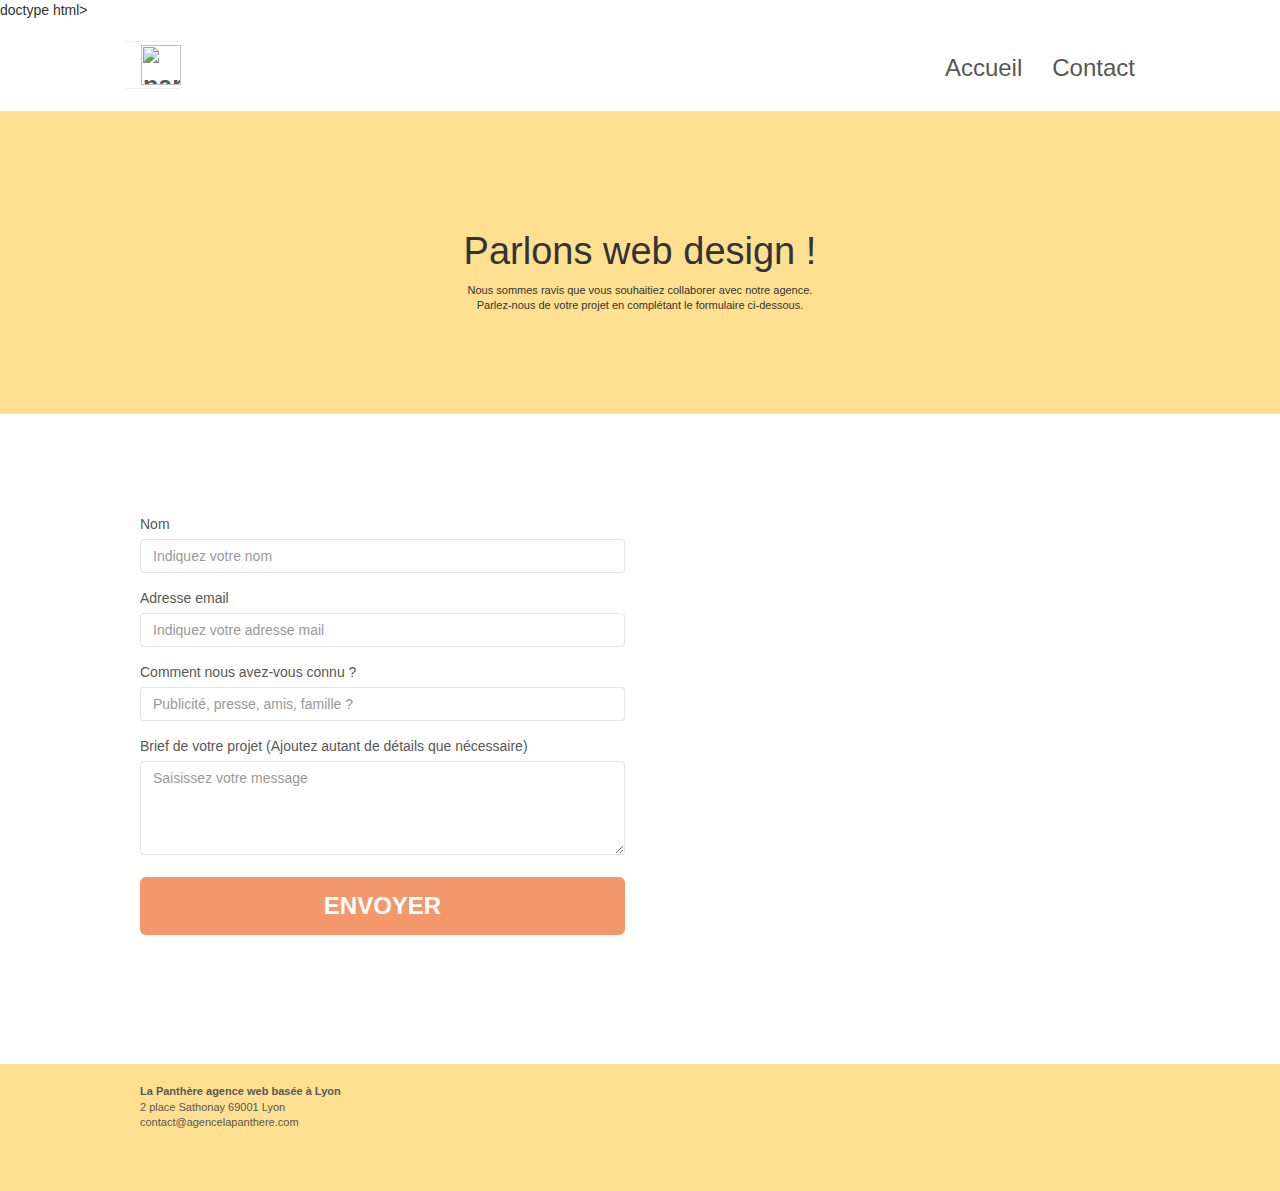
==== commit 1fd8f295: "Update page2.html" ====
--- a/page2.html
+++ b/page2.html
@@ -1,4 +1,3 @@
-<!DOCTYPE html>
 <html lang="fr">
 <head>
     <meta charset="utf-8">
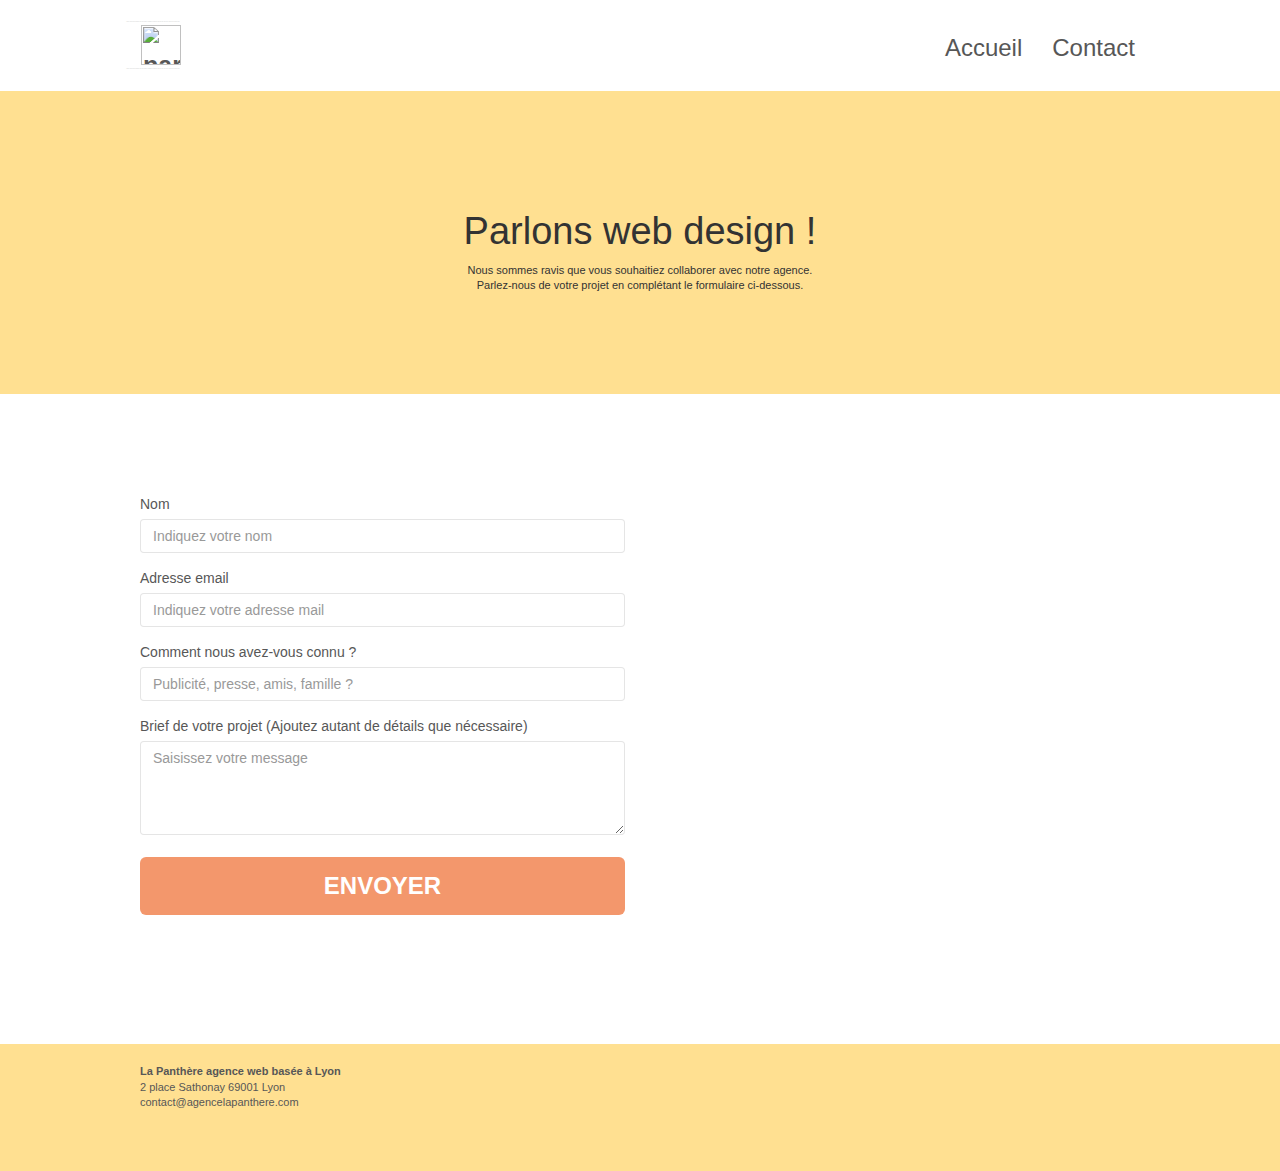
==== commit 5f117388: "Update page2.html" ====
--- a/page2.html
+++ b/page2.html
@@ -23,7 +23,6 @@
 </head>
 
 <body>
-doctype html>
 <html lang="fr">
 <head>
     <meta charset="utf-8">
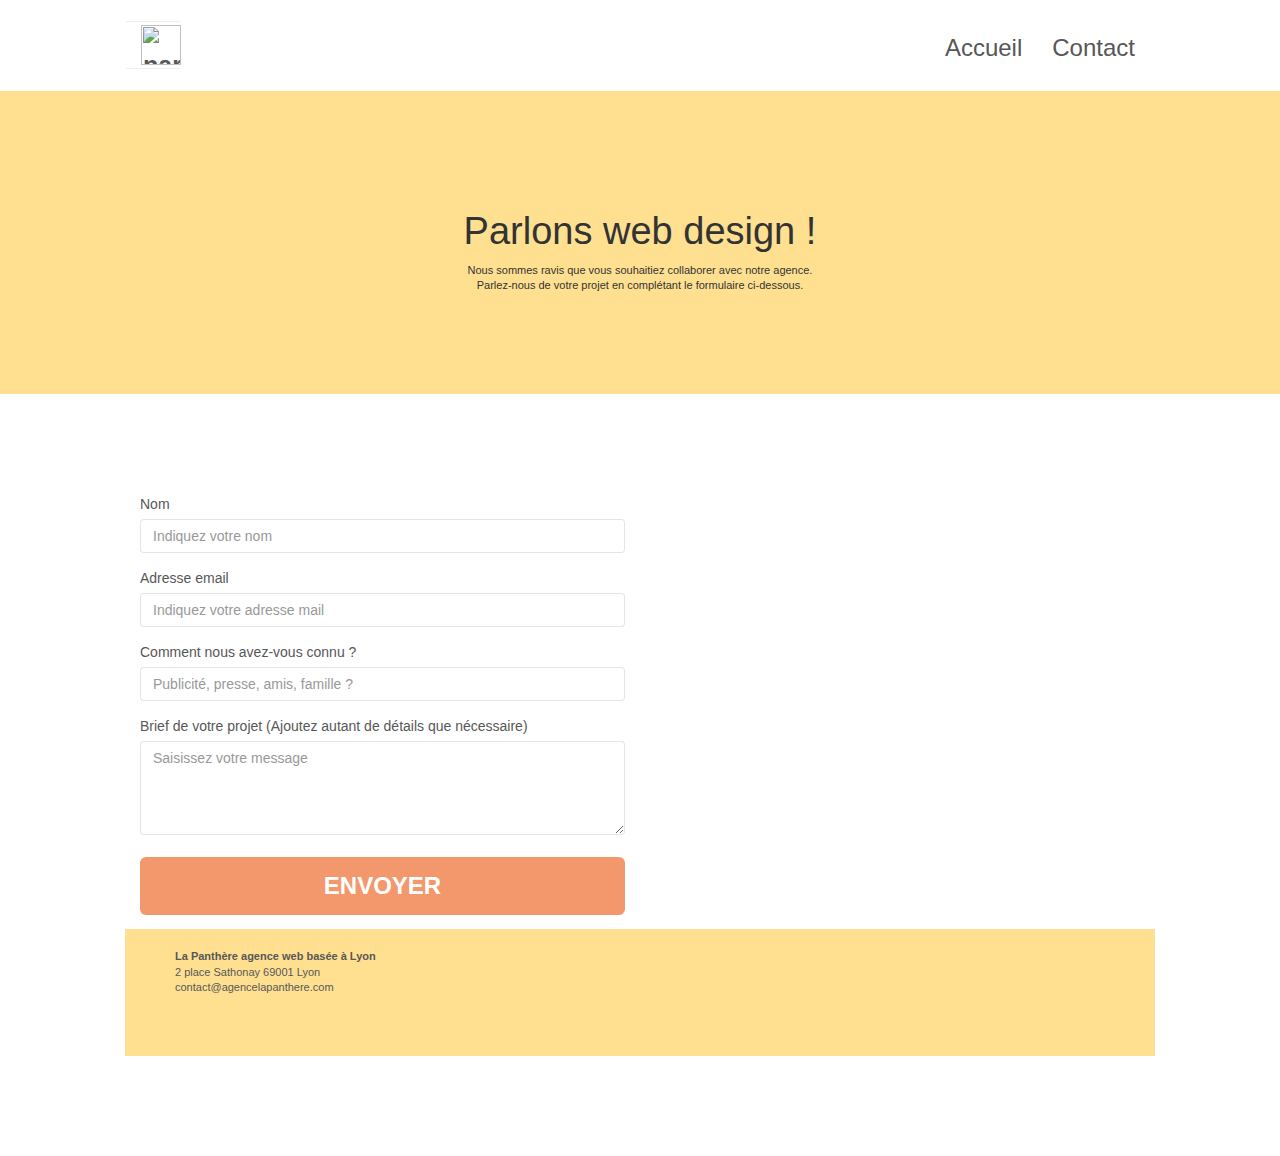
==== commit 5392b6e4: "Update page2.html" ====
--- a/page2.html
+++ b/page2.html
@@ -120,13 +120,6 @@
                             </button>
                         </form>
                     </div>
-                    <!-- Carte Google -->
-                    <div class="col-sm-6">
-                        <iframe src="https://www.google.com/maps/embed?pb=..." width="600" height="450" style="border:0;" allowfullscreen="" loading="lazy" referrerpolicy="no-referrer-when-downgrade"></iframe>
-                    </div>
-                </div>
-            </div>
-        </div>
         <!-- bloc-7 END -->
 
         <!-- ScrollToTop Button -->
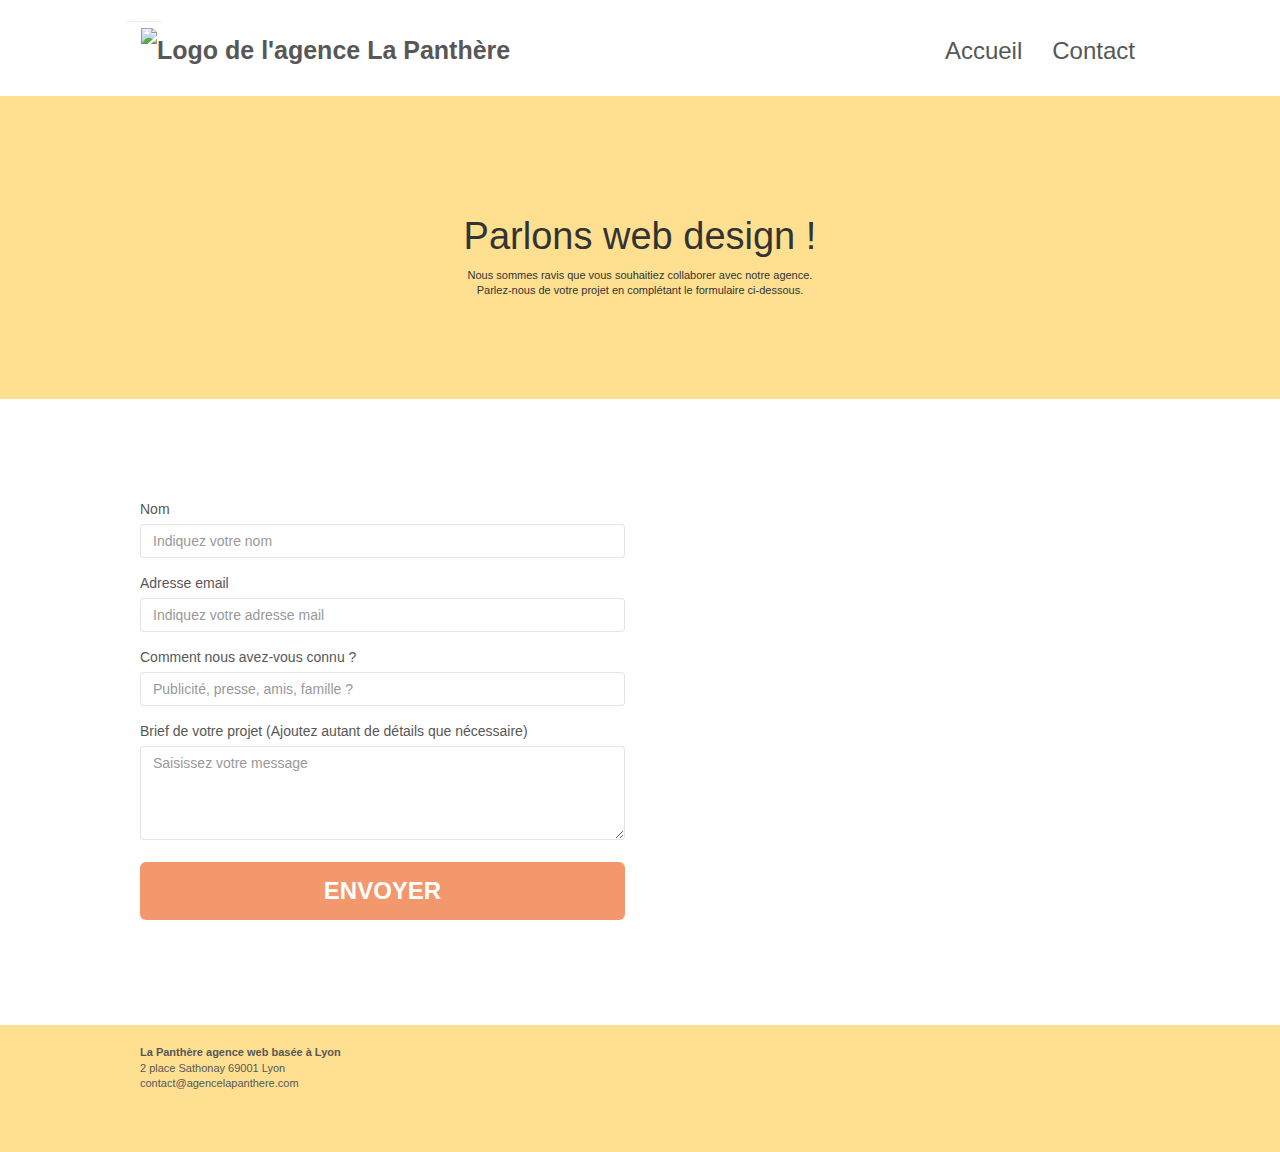
==== commit 868f8d78: "Update page2.html" ====
--- a/page2.html
+++ b/page2.html
@@ -1,3 +1,4 @@
+<!DOCTYPE html>
 <html lang="fr">
 <head>
     <meta charset="utf-8">
@@ -23,127 +24,107 @@
 </head>
 
 <body>
-<html lang="fr">
-<head>
-    <meta charset="utf-8">
-    <meta name="keywords" content="agence design Paris, stratégie digitale, web design, illustrations">
-    <meta name="description" content="Agence La Panthère, agence web créative basée à Lyon. Nous proposons des services de web design, stratégie digitale, et illustrations pour aider les entreprises à se développer et à attirer de nouveaux clients.">
-    <meta name="viewport" content="width=device-width, initial-scale=1.0, viewport-fit=cover">
-    <link rel="shortcut icon" type="image/png" href="favicon.png">
-    
-    <link rel="stylesheet" type="text/css" href="./css/bootstrap.css">
-    <link rel="stylesheet" type="text/css" href="style.css">
-    <link rel="stylesheet" type="text/css" href="./css/font-awesome.css">
-    <link rel="stylesheet" type="text/css" href="./css/et-line.css">
-    
-    <script src="./js/jquery-2.1.0.js"></script>
-    <script src="./js/bootstrap.js"></script>
-    <script src="./js/blocs.js"></script>
-    <script src="./js/jquery.touchSwipe.js" defer></script>
-    <script src="./js/gmaps.js"></script>
+    <!-- Principal conteneur -->
+    <div class="page-container">
 
-    <title>Agence La Panthère - Création Web & Stratégie Digitale</title>
-</head>
-<body>
-<!-- Principal conteneur -->
-<div class="page-container">
-<!-- bloc-0 -->
-<div class="bloc bgc-white l-bloc " id="bloc-0">
-    <div class="container bloc-sm">
-        <nav class="navbar row">
-            <div class="navbar-header">
-                <div class="keywords" style="color:#cccccc;font-size:1px;">Agence web à paris, stratégie web, web design, illustrations, design de site web, site web, web, internet, site internet, site</div>
-                <a class="navbar-brand" href="index.html"><img src="img/agence-la-panthere-monochrome.svg" alt="paris web design logo agence web meilleure agence" height="40" /></a>
-                <div class="keywords" style="color:#cccccc;font-size:1px;">Agence web à paris, stratégie web, web design, illustrations, design de site web, site web, web, internet, site internet, site</div>
-                <button id="nav-toggle" type="button" class="ui-navbar-toggle navbar-toggle" data-toggle="collapse" data-target=".navbar-1">
-                    <span class="sr-only">Toggle navigation</span><span class="icon-bar"></span><span class="icon-bar"></span><span class="icon-bar"></span>
-                </button>
+        <!-- Bloc navigation -->
+        <header class="bloc bgc-white l-bloc" id="bloc-0">
+            <div class="container bloc-sm">
+                <nav class="navbar row" role="navigation">
+                    <div class="navbar-header">
+                        <div class="keywords" style="color:#cccccc;font-size:1px;">Agence web à Paris, stratégie web, web design, illustrations, design de site web</div>
+                        <a class="navbar-brand" href="index.html" title="Retour à l'accueil">
+                            <img src="img/agence-la-panthere-monochrome.svg" alt="Logo de l'agence La Panthère" height="40" />
+                        </a>
+                        <button id="nav-toggle" type="button" class="ui-navbar-toggle navbar-toggle" data-toggle="collapse" data-target=".navbar-1" aria-expanded="false" aria-controls="navbar-1">
+                            <span class="sr-only">Toggle navigation</span>
+                            <span class="icon-bar"></span>
+                            <span class="icon-bar"></span>
+                            <span class="icon-bar"></span>
+                        </button>
+                    </div>
+                    <div class="collapse navbar-collapse navbar-1 special-dropdown-nav" id="navbar-1">
+                        <ul class="site-navigation nav navbar-nav">
+                            <li><a href="index.html">Accueil</a></li>
+                            <li><a href="page2.html">Contact</a></li>
+                        </ul>
+                    </div>
+                </nav>
             </div>
-            <div class="collapse navbar-collapse navbar-1 special-dropdown-nav">
-                <ul class="site-navigation nav navbar-nav">
-                    <li>
-                        <a href="index.html">Accueil</a>
-                    </li>
-                    <li>
-                        <a href="page2.html">Contact</a>
-                    </li>
-                </ul>
-            </div>
-        </nav>
-    </div>
-</div>
-<!-- bloc-0 END -->
+        </header>
 
-        <!-- Contenu de la page -->
-        <div class="bg-repeat bgc-atomic-tangerine d-bloc" id="bloc-6">
-            <div class="container bloc-lg">
-                <div class="row">
-                    <div class="col-sm-12">
-                        <h1 class="text-center hero-bloc-text white">
-                            Parlons web design !
-                        </h1>
-                        <p class="text-center mg-lg white tight-width-whitespace">
-                            Nous sommes ravis que vous souhaitiez collaborer avec notre agence.<br>
-                            Parlez-nous de votre projet en complétant le formulaire ci-dessous.
-                        </p>
+        <!-- Bloc principal -->
+        <main>
+            <section class="bg-repeat bgc-atomic-tangerine d-bloc" id="bloc-6">
+                <div class="container bloc-lg">
+                    <div class="row">
+                        <div class="col-sm-12">
+                            <h1 class="text-center hero-bloc-text white">Parlons web design !</h1>
+                            <p class="text-center mg-lg white tight-width-whitespace">
+                                Nous sommes ravis que vous souhaitiez collaborer avec notre agence.<br>
+                                Parlez-nous de votre projet en complétant le formulaire ci-dessous.
+                            </p>
+                        </div>
                     </div>
                 </div>
-            </div>
-        </div>
-        <!-- bloc-6 END -->
+            </section>
 
-        <!-- bloc-7 : Formulaire de contact et carte -->
-        <div class="bloc bgc-white l-bloc" id="bloc-7">
-            <div class="container bloc-lg">
-                <div class="row">
-                    <!-- Formulaire -->
-                    <div class="col-sm-6">
-                        <form id="form_1" novalidate success-msg="Votre message est parti." fail-msg="Hum notre serveur mail ne réponds plus. Votre message n'est pas parti. Réessayer plus tard.">
-                            <div class="form-group">
-                                <label for="name">Nom</label>
-                                <input id="name" class="form-control" placeholder="Indiquez votre nom" required />
-                            </div>
-                            <div class="form-group">
-                                <label for="email">Adresse email</label>
-                                <input id="email" class="form-control" type="email" placeholder="Indiquez votre adresse mail" required />
-                            </div>
-                            <div class="form-group">
-                                <label for="input_504">Comment nous avez-vous connu ?</label>
-                                <input id="input_504" class="form-control" placeholder="Publicité, presse, amis, famille ?" required />
-                            </div>
-                            <div class="form-group">
-                                <label for="message">Brief de votre projet (Ajoutez autant de détails que nécessaire)</label>
-                                <textarea id="message" class="form-control" rows="4" cols="50" placeholder="Saisissez votre message" required></textarea>
-                            </div>
-                            <button class="bloc-button btn btn-lg btn-block cta-hero btn-atomic-tangerine" type="submit">
-                                Envoyer
-                            </button>
-                        </form>
+            <!-- Bloc formulaire de contact -->
+            <section class="bloc bgc-white l-bloc" id="bloc-7">
+                <div class="container bloc-lg">
+                    <div class="row">
+                        <!-- Formulaire de contact -->
+                        <div class="col-sm-6">
+                            <form id="form_1" novalidate>
+                                <div class="form-group">
+                                    <label for="name">Nom</label>
+                                    <input id="name" class="form-control" placeholder="Indiquez votre nom" required aria-required="true" />
+                                </div>
+                                <div class="form-group">
+                                    <label for="email">Adresse email</label>
+                                    <input id="email" class="form-control" type="email" placeholder="Indiquez votre adresse mail" required aria-required="true" />
+                                </div>
+                                <div class="form-group">
+                                    <label for="input_504">Comment nous avez-vous connu ?</label>
+                                    <input id="input_504" class="form-control" placeholder="Publicité, presse, amis, famille ?" required aria-required="true" />
+                                </div>
+                                <div class="form-group">
+                                    <label for="message">Brief de votre projet (Ajoutez autant de détails que nécessaire)</label>
+                                    <textarea id="message" class="form-control" rows="4" cols="50" placeholder="Saisissez votre message" required aria-required="true"></textarea>
+                                </div>
+                                <button class="bloc-button btn btn-lg btn-block cta-hero btn-atomic-tangerine" type="submit">
+                                    Envoyer
+                                </button>
+                            </form>
+                        </div>
                     </div>
-        <!-- bloc-7 END -->
+                </div>
+            </section>
+        </main>
 
-        <!-- ScrollToTop Button -->
-        <a class="bloc-button btn btn-d scrollToTop" onclick="scrollToTarget('1')"><span class="fa fa-chevron-up"></span></a>
-        <!-- ScrollToTop Button END -->
+        <!-- Bouton retour en haut -->
+        <a class="bloc-button btn btn-d scrollToTop" href="#bloc-0" title="Retour en haut de page">
+            <span class="fa fa-chevron-up"></span>
+        </a>
 
-        <!-- bloc-8 : Footer -->
+        <!-- Footer -->
         <footer>
             <div class="bloc bgc-atomic-tangerine d-bloc" id="bloc-8">
                 <div class="container bloc-sm">
                     <div class="row">
                         <div class="col-sm-12">
-                            <p class="adresse"><b>La Panthère agence web basée à Lyon</b><br> 2 place Sathonay 69001 Lyon<br>
-                            <a href="mailto:contact@agencelapanthere.com">contact@agencelapanthere.com</a>
+                            <p class="adresse"><strong>La Panthère agence web basée à Lyon</strong><br> 2 place Sathonay 69001 Lyon<br>
+                            <a href="mailto:contact@agencelapanthere.com" title="Envoyer un email à l'agence">contact@agencelapanthere.com</a>
                             </p>
                             <div class="row row-no-gutters social">
                                 <div class="col-sm-3 text-center">
-                                    <a href="https://twitter.com/"><span class="fa fa-twitter icon-md"></span></a>
+                                    <a href="https://twitter.com/" title="Suivez-nous sur Twitter"><span class="fa fa-twitter icon-md"></span></a>
                                 </div>
                                 <div class="col-sm-3 text-center">
-                                    <a href="https://www.facebook.com/"><span class="fa fa-facebook icon-md"></span></a>
+                                    <a href="https://www.facebook.com/" title="Suivez-nous sur Facebook"><span class="fa fa-facebook icon-md"></span></a>
                                 </div>
                                 <div class="col-sm-3 text-center">
-                                    <a href="https://dribbble.com/"><span class="fa fa-dribbble icon-md"></span></a>
+                                    <a href="https://dribbble.com/" title="Suivez-nous sur Dribbble"><span class="fa fa-dribbble icon-md"></span></a>
                                 </div>
                             </div>
                         </div>
@@ -152,5 +133,10 @@
             </div>
         </footer>
     </div>
+
+    <!-- Scripts pour l'accessibilité -->
+    <script>
+        // Ajoutez ici des scripts pour améliorer la navigation clavier ou l'accessibilité.
+    </script>
 </body>
 </html>
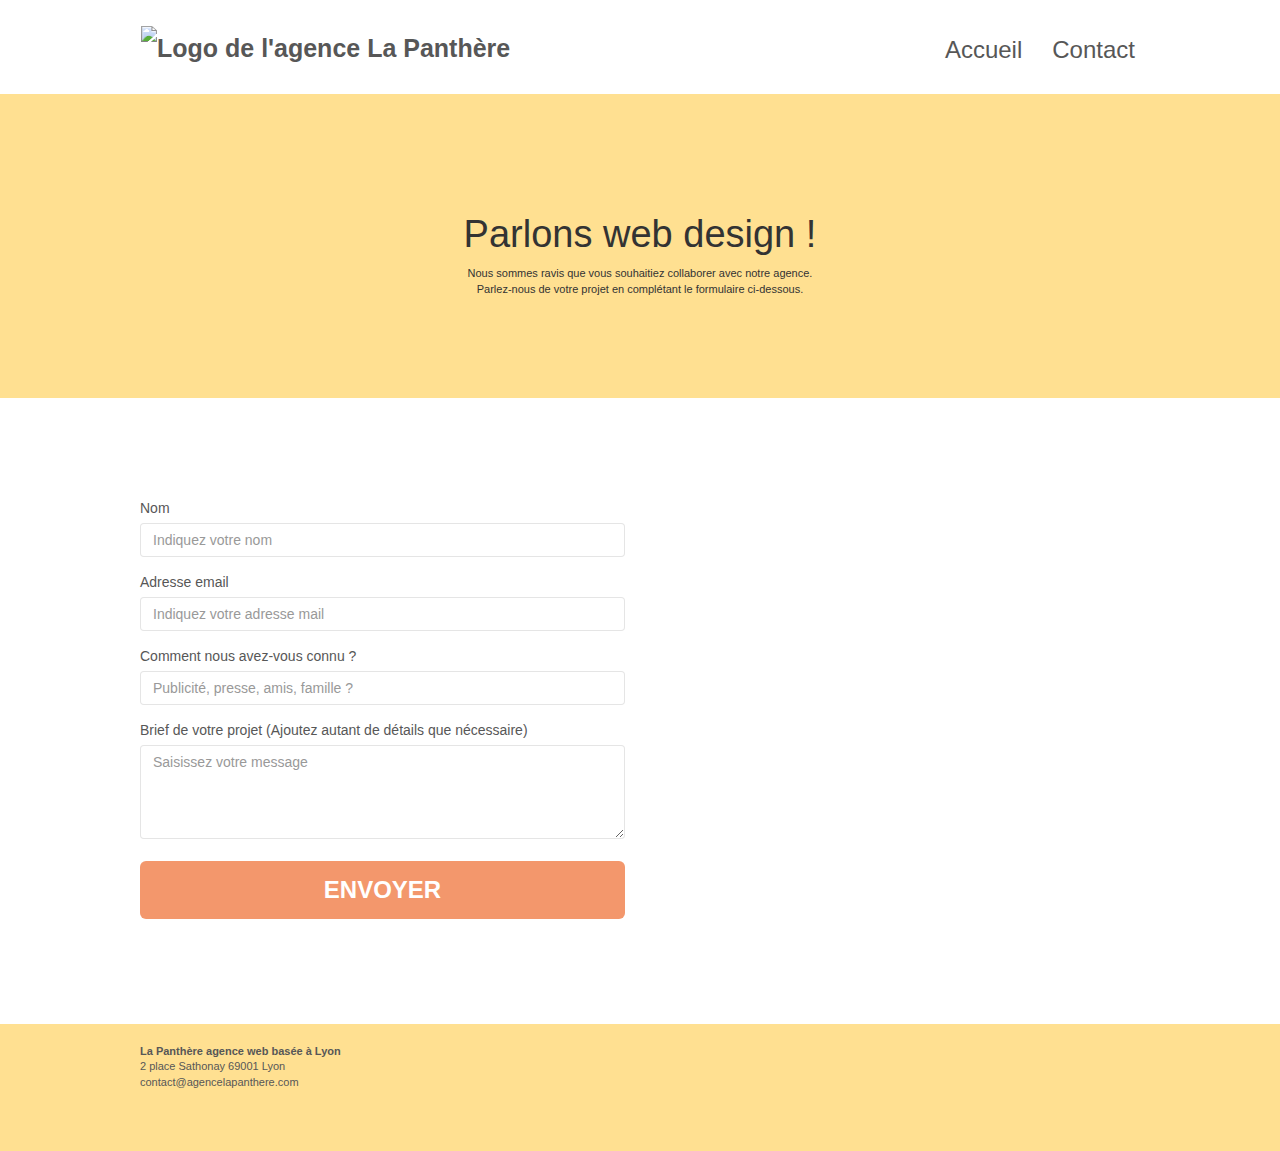
==== commit b8b1b020: "Update page2.html" ====
--- a/page2.html
+++ b/page2.html
@@ -32,7 +32,6 @@
             <div class="container bloc-sm">
                 <nav class="navbar row" role="navigation">
                     <div class="navbar-header">
-                        <div class="keywords" style="color:#cccccc;font-size:1px;">Agence web à Paris, stratégie web, web design, illustrations, design de site web</div>
                         <a class="navbar-brand" href="index.html" title="Retour à l'accueil">
                             <img src="img/agence-la-panthere-monochrome.svg" alt="Logo de l'agence La Panthère" height="40" />
                         </a>
